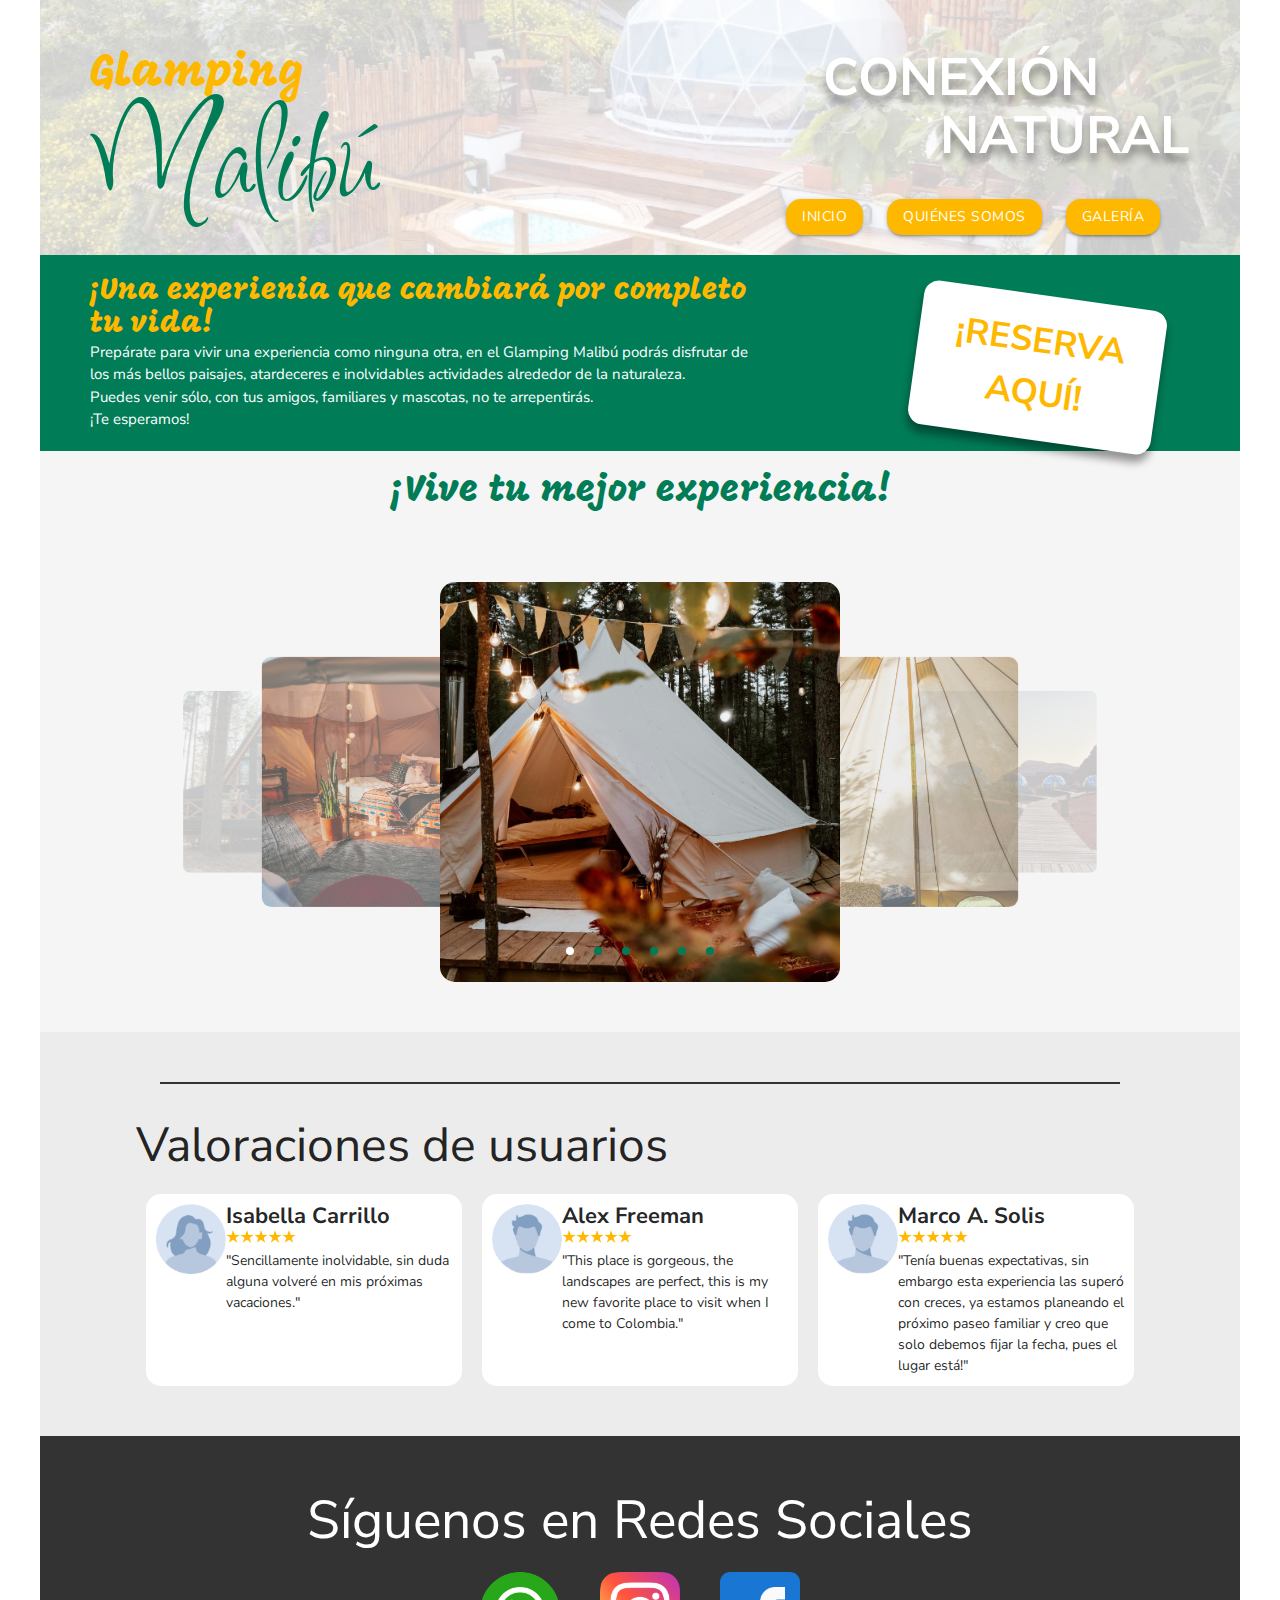
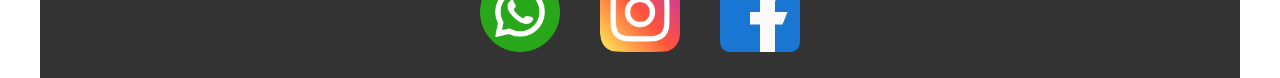
==== index.html @ 71254709 "mejora en reviews y redes sociales" ====
<!DOCTYPE html>
<html lang="es">
<head>
    <meta charset="UTF-8">
    <meta name="viewport" content="width=device-width, initial-scale=1.0">
    <title>Glamping Malibú</title>
    <link rel="stylesheet" href="https://cdnjs.cloudflare.com/ajax/libs/materialize/1.0.0/css/materialize.min.css">
    <link rel="stylesheet" href="estilos.css">
    <link rel="preconnect" href="https://fonts.googleapis.com">
    <link rel="preconnect" href="https://fonts.gstatic.com" crossorigin>
    <link href="https://fonts.googleapis.com/css2?family=Nunito+Sans:ital,opsz,wght@0,6..12,200..1000;1,6..12,200..1000&display=swap" rel="stylesheet">
    <link href="https://fonts.googleapis.com/css2?family=Inspiration&family=Nunito+Sans:ital,opsz,wght@0,6..12,200..1000;1,6..12,200..1000&display=swap" rel="stylesheet">
    <link href="https://fonts.googleapis.com/css2?family=Mogra&display=swap" rel="stylesheet">
</head>
<body>
    <section class="hero-section">
        <div class="hero-tittle">
            <div class="tittle">
                <h1 class="name-glamping">Glamping</h1>
                <h1 class="name-malibu">Malibú</h1>
            </div>
            <div class="hero-conexion">
                <div class="container-conexion">
                    <h2 class="conexion">CONEXIÓN</h2>
                    <h2 class="natural">NATURAL</h2>
                </div>
            </div>
            <div class="hero-buttons">
                <a href="#inicio" class="btn">Inicio</a>
                <a href="#quienes-somos" class="btn">Quiénes Somos</a>
                <a href="#galeria" class="btn">Galería</a>
            </div>
        </div>
    </section>
    <section class="description-section">
        <div class="hero-description">
            <h3 class="subtittle">¡Una experienia que cambiará por completo tu vida!</h3>
            <p>Prepárate para vivir una experiencia como ninguna otra, en el Glamping Malibú podrás disfrutar de los más bellos paisajes,
                 atardeceres e inolvidables actividades alrededor de la naturaleza.</p>
            <p>Puedes venir sólo, con tus amigos, familiares y mascotas, no te arrepentirás.</p>
            <p>¡Te esperamos!</p>
        </div>
        <a href="#reserva" class="btn-reserva">¡RESERVA AQUÍ!</a>
    </section>

    <section id="galeria" class="gallery-section">
        <div class="">
            <div class="row">
                <div class="">
                    <h2 class="gallery-tittle">¡Vive tu mejor experiencia!</h2>
                    <div class="carousel">
                        <div class="carousel-item"><img src="Images/image01.jpg" alt="Imagen 1"></div>
                        <div class="carousel-item"><img src="Images/image02.jpg" alt="Imagen 2"></div>
                        <div class="carousel-item"><img src="Images/image03.jpg" alt="Imagen 3"></div>
                        <div class="carousel-item"><img src="Images/image04.jpg" alt="Imagen 4"></div>
                        <div class="carousel-item"><img src="Images/image05.jpg" alt="Imagen 5"></div>
                        <div class="carousel-item"><img src="Images/image06.jpg" alt="Imagen 6"></div>
                    </div>
                </div>
            </div>
        </div>
    </section>
    <section id="opiniones" class="reviews-section">
        <div class="linea-division container"></div>
        <div class="container-reviews">
            <h2 class="titulo-valoracion">Valoraciones de usuarios</h2>
            <div class="container-valoraciones">
                <div class="review">
                    <div class="image-container"><img src="Images/Mujer.png" alt="img mujer"></div>
                    <div class="review-content">
                        <h3>Isabella Carrillo</h3>
                        <img src="Images/5stars.png" alt="5 estrellas">
                        <p>"Sencillamente inolvidable, sin duda alguna volveré en mis próximas vacaciones."</p>
                    </div>
                </div>
                <div class="review">
                    <div class="image-container"><img src="Images/Hombre.png" alt="img hombre"></div>
                    <div class="review-content">
                        <h3>Alex Freeman</h3>
                        <img src="Images/5stars.png" alt="5 estrellas">
                        <p>"This place is gorgeous, the landscapes are perfect, this is my new favorite place to visit when I come to Colombia."</p>
                    </div>
                </div>
                <div class="review">
                    <div class="image-container"><img src="Images/Hombre.png" alt="img hombre"></div>
                    <div class="review-content">
                        <h3>Marco A. Solis</h3>
                        <img src="Images/5stars.png" alt="5 estrellas">
                        <p>"Tenía buenas expectativas, sin embargo esta experiencia las superó con creces, ya estamos planeando el próximo paseo
                             familiar y creo que solo debemos fijar la fecha, pues el lugar está!"</p>
                    </div.review-content
                   >
                </div>
            </div>
        </div>
    </section>
    <section class="social-section">
        <h2>Síguenos en Redes Sociales</h2>
        <div class="social-links">
            <a href="https://wa.me/573207777663" target="_blank" class="redes"><img src="Images/iconosRedes/whatsapp.png" alt=""></a>
            <a href="https://www.instagram.com/explore/locations/107262155433881/glamping-malibu/" target="_blank" class="redes"><img src="Images/iconosRedes/instagram.png" alt=""></a>
            <a href="https://www.facebook.com/glampingmalibu/" target="_blank" class="redes"><img src="Images/iconosRedes/facebook.png" alt=""></a>
        </div>
    </section>
    <script src="https://cdnjs.cloudflare.com/ajax/libs/materialize/1.0.0/js/materialize.min.js"></script>
    <script src="script.js"></script>
</body>
</html>
---- estilos.css ----
*{
    margin: 0;
    padding: 0;
}
body {
    font-family: "Nunito Sans", sans-serif;
    min-height: 100vh;
    max-width: 1200px;
    margin: 0 auto;
    padding: 0;

}
h3 {
    margin: 0;
    padding: 0;
}
.hero-tittle::before {
    content: '';
    background-image: url("Images/image7.png");
    background-size: cover;
    position: absolute;
    top: 0;
    left: 0;
    width: 100%;
    height: 100%;
    background-position: center;
    z-index: -1;
    opacity: 0.5;
}
.hero-tittle {
    position: relative;
    background-color: rgba(255, 255, 255, 0.6);
    color: #fff;
    text-align: center;
    padding: 50px 50px 10px 50px;
    display: grid;
    grid-template-columns: 2fr 1fr;
    align-content: space-around;
}
.name-glamping {
    text-align: left;
    margin: 0 0 -20px 0;
    padding: 0;
    font-size: 3em;
}
.name-malibu {
    text-align: left;
    margin: 0;
    padding: 0;
    color: #007C57;
    font-family: "Inspiration", cursive;
    font-size: 150px;
    font-weight: lighter;
}
.hero-buttons {
    position: absolute;
    right: 70px;
    bottom: 10px;
}
.container-conexion {
   
}
.conexion, .natural {
    margin: 0;
    padding: 0;
    font-size: 3.5em;
    font-weight: bold;
    text-shadow: 0 8px 8px rgba(0, 0, 0, 0.4);
}
.conexion {
    text-align: left;
}
.natural {
    text-align: right;
}
.description-section {
    position: relative;
    padding: 20px 50px;
    background-color: #007C57;
    color: #fff;
    background-size: cover;
    display: grid;
    grid-template-columns: 3fr 2fr;
}
.subtittle, .name-glamping {
    color: #FFB800;
    font-family: "Mogra", system-ui;
    font-weight: lighter;
}
.subtittle {
    font-size: 2em;
}
.gallery-section {
    background-color: #f5f5f5;
    padding: 0;
}
.gallery-tittle {
    margin: 0;
    padding: 20px;
    color: #007C57;
    font-family: "Mogra", system-ui;
    font-size: 2.5em;
    font-weight: lighter;
    text-align: center;
}
.carousel {
    min-height: 500px;

}
.carousel .carousel-item {
    display: flex;
    justify-content: center;
    width: 400px;
    height: 400px;
}
.carousel .carousel-item img {
    object-fit: cover;
    border-radius: 15px;
}
.carousel .indicators .indicator-item {
    background: #007C57;
    margin: 70px 10px;
}
.linea-division {
    width: 80%;
    height: 2px;
    background-color: #333;
}
.container-reviews {
    margin: 0 8%;
}
.reviews-section {
    background-color: #ECECEC;
    padding: 50px 0;
}
.container-valoraciones {
    display: grid;
    grid-template-columns: 1fr 1fr 1fr;
}
.titulo-valoracion {
    font-size: 48px;
}
.review {
    background-color: #ffffff;
    margin: 0 10px;
    border-radius: 15px;
    padding: 10px;
    display: grid;
    grid-template-columns: 1fr 6fr;
}
.review img {
    width: 70px;
}
.review h3 {
    font-size: 22px;
    font-weight: bold;
}
.review p {
    font-size: 14px;
}
.social-section {
    background-color: #333;
    color: #fff;
    text-align: center;
    padding: 20px 8%;
    
}
.social-links {
    display: flex;
    justify-content: center;
}
.redes {

}
.redes img{
    width: 80px;
    margin: 0 20px;
}
.btn {
    background-color: #FFB800;
    color: #fff;
    text-decoration: none;
    border-radius: 15px;
    margin: 10px;
}
.btn-reserva {
    position: absolute;
    top: 30px;
    right: 70px;
    width: 7em;
    align-self: center;
    font-size: 35px;
    font-weight: bold;
    text-align: center;
    padding: 20px 30px;
    background-color: #fff;
    color: #FFB800;
    text-decoration: none;
    border-radius: 15px;
    margin: 10px;
    text-transform: uppercase;
    transform: rotate(8deg);
    box-shadow: 0 8px 8px rgba(0, 0, 0, 0.4);
}
.row {
    margin: 0;
}
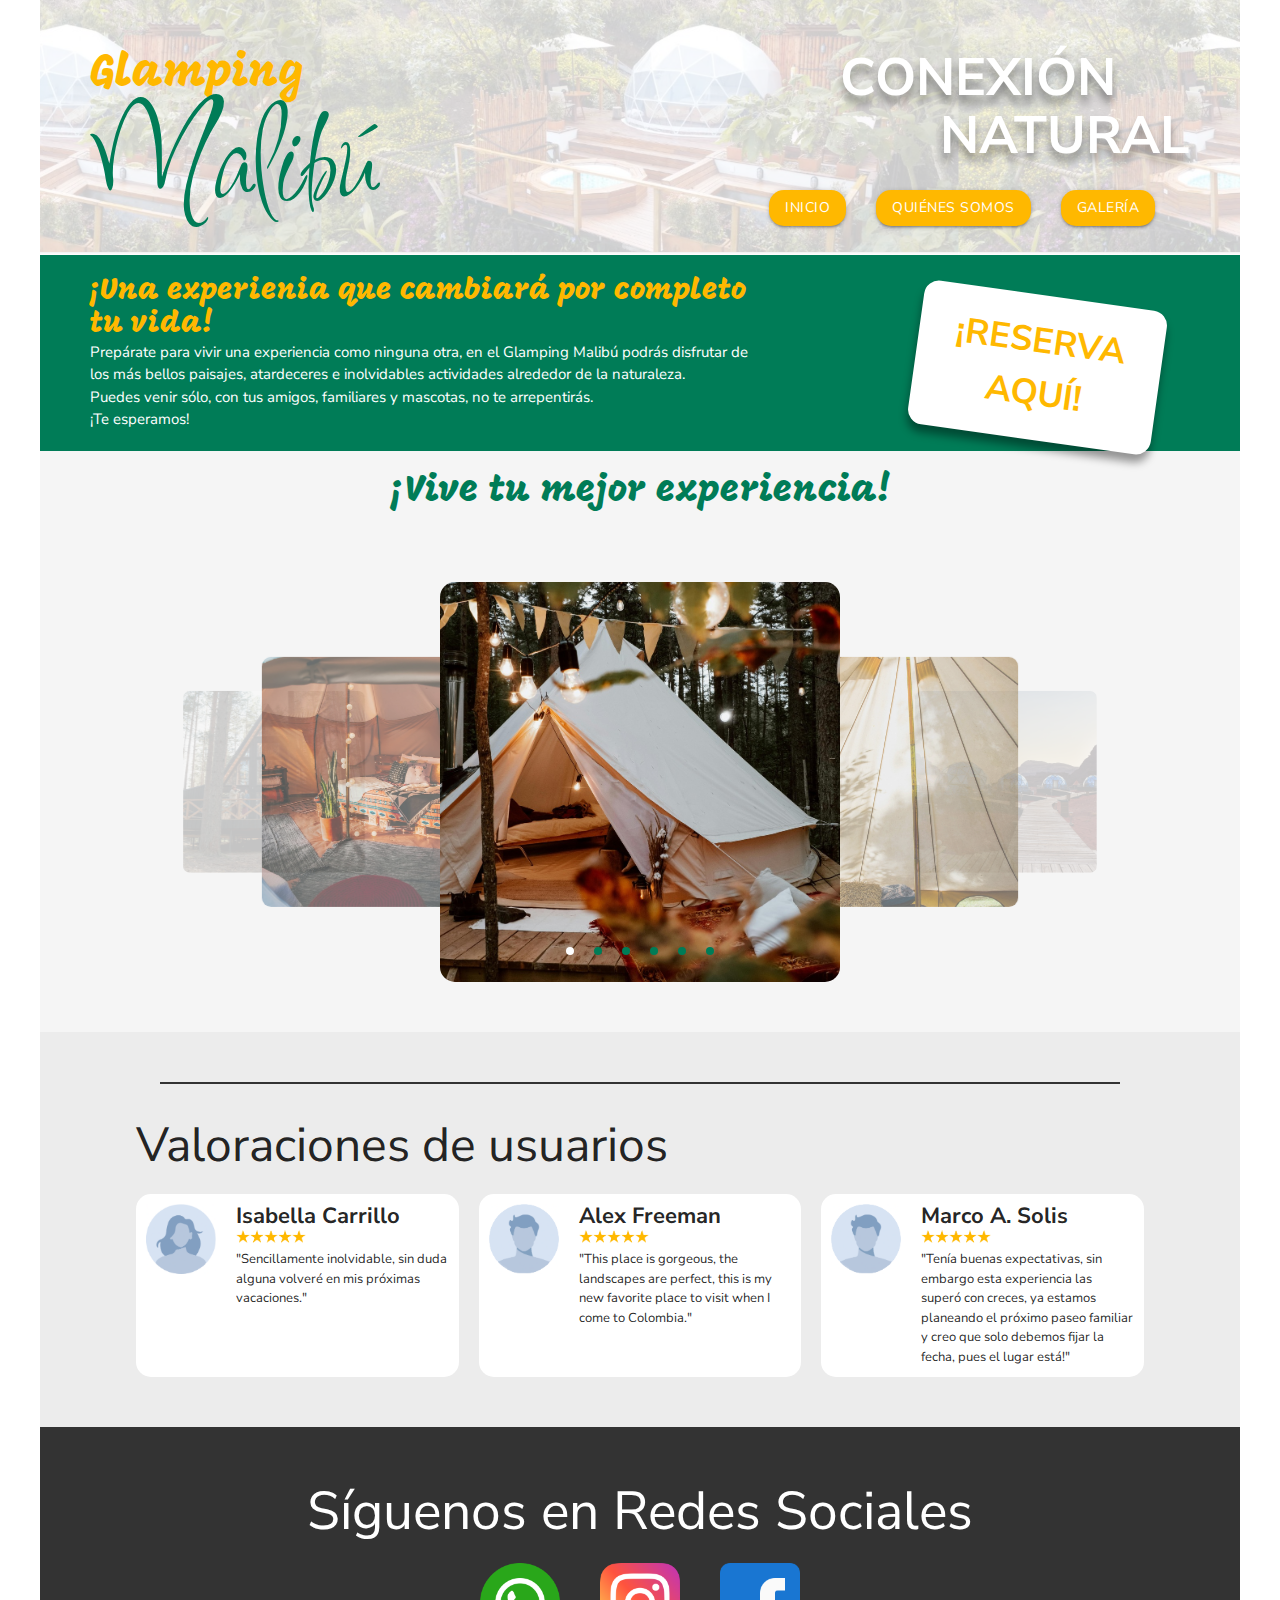
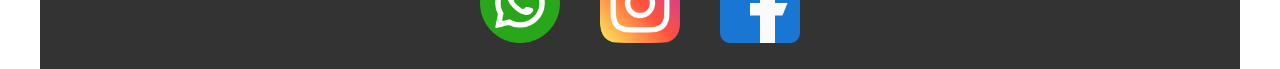
==== commit 4741972a: "primer arreglo responsive" ====
--- a/index.html
+++ b/index.html
@@ -26,9 +26,14 @@
                 </div>
             </div>
             <div class="hero-buttons">
-                <a href="#inicio" class="btn">Inicio</a>
-                <a href="#quienes-somos" class="btn">Quiénes Somos</a>
-                <a href="#galeria" class="btn">Galería</a>
+                <button class="abrir-menu">Abrir</button>
+                <nav class="nav-buttons">
+                    <ul class="nav-list">
+                        <li><a href="#inicio" class="btn">Inicio</a></li>
+                        <li><a href="#quienes-somos" class="btn">Quiénes Somos</a></li>
+                        <li><a href="#galeria" class="btn">Galería</a></li>
+                    </ul>
+                </nav>
             </div>
         </div>
     </section>
--- a/estilos.css
+++ b/estilos.css
@@ -17,7 +17,7 @@
 .hero-tittle::before {
     content: '';
     background-image: url("Images/image7.png");
-    background-size: cover;
+    background-size: contain;
     position: absolute;
     top: 0;
     left: 0;
@@ -33,9 +33,13 @@
     color: #fff;
     text-align: center;
     padding: 50px 50px 10px 50px;
-    display: grid;
-    grid-template-columns: 2fr 1fr;
-    align-content: space-around;
+    display: flex;
+    flex-wrap: wrap;
+    justify-content: space-between;
+}
+.hero-conexion {
+    width: 350px;
+    margin-left: 20px;
 }
 .name-glamping {
     text-align: left;
@@ -52,13 +56,20 @@
     font-size: 150px;
     font-weight: lighter;
 }
+.abrir-menu {
+    display: none;
+}
+nav {
+    background-color: transparent;
+    box-shadow: none;
+}
+.nav-list li a {
+    
+}
 .hero-buttons {
     position: absolute;
     right: 70px;
     bottom: 10px;
-}
-.container-conexion {
-   
 }
 .conexion, .natural {
     margin: 0;
@@ -105,7 +116,6 @@
 }
 .carousel {
     min-height: 500px;
-
 }
 .carousel .carousel-item {
     display: flex;
@@ -135,20 +145,31 @@
 }
 .container-valoraciones {
     display: grid;
-    grid-template-columns: 1fr 1fr 1fr;
+    grid-template-columns: 
+        repeat(
+            auto-fit, 
+            minmax(300px, 1fr)
+        );
+    gap: 20px;
+
 }
 .titulo-valoracion {
     font-size: 48px;
 }
 .review {
     background-color: #ffffff;
-    margin: 0 10px;
-    border-radius: 15px;
-    padding: 10px;
+    border-radius: 15px;
     display: grid;
     grid-template-columns: 1fr 6fr;
 }
-.review img {
+.image-container img {
+    width: 70px;
+    margin: 10px;
+}
+.review-content {
+    margin: 10px;
+}
+.review-content img {
     width: 70px;
 }
 .review h3 {
@@ -156,7 +177,7 @@
     font-weight: bold;
 }
 .review p {
-    font-size: 14px;
+    font-size: 13px;
 }
 .social-section {
     background-color: #333;
@@ -204,4 +225,40 @@
 }
 .row {
     margin: 0;
+}
+@media (max-width:800px) {
+    .carousel {
+        perspective: 300px;
+    }
+    .hero-tittle {
+        position: unset;
+        padding: 50px 50px 30px 50px;
+        display: flex;
+        flex-wrap: wrap;
+        justify-content: space-between;
+    }
+    .btn-reserva {
+        position: unset;
+        font-size: 20px;
+        width: 8em;
+    }
+    .description-section {
+        display: flex;
+        flex-wrap: wrap;
+    }
+}
+@media screen and (max-width:800px) {
+    /*.abrir-menu {
+        display: block;
+    }
+    .nav-buttons {
+        display: none;
+    }*/
+    .nav-buttons {
+    
+        top: 0;
+    }
+    .nav-list{
+        flex-direction: column;
+    }
 }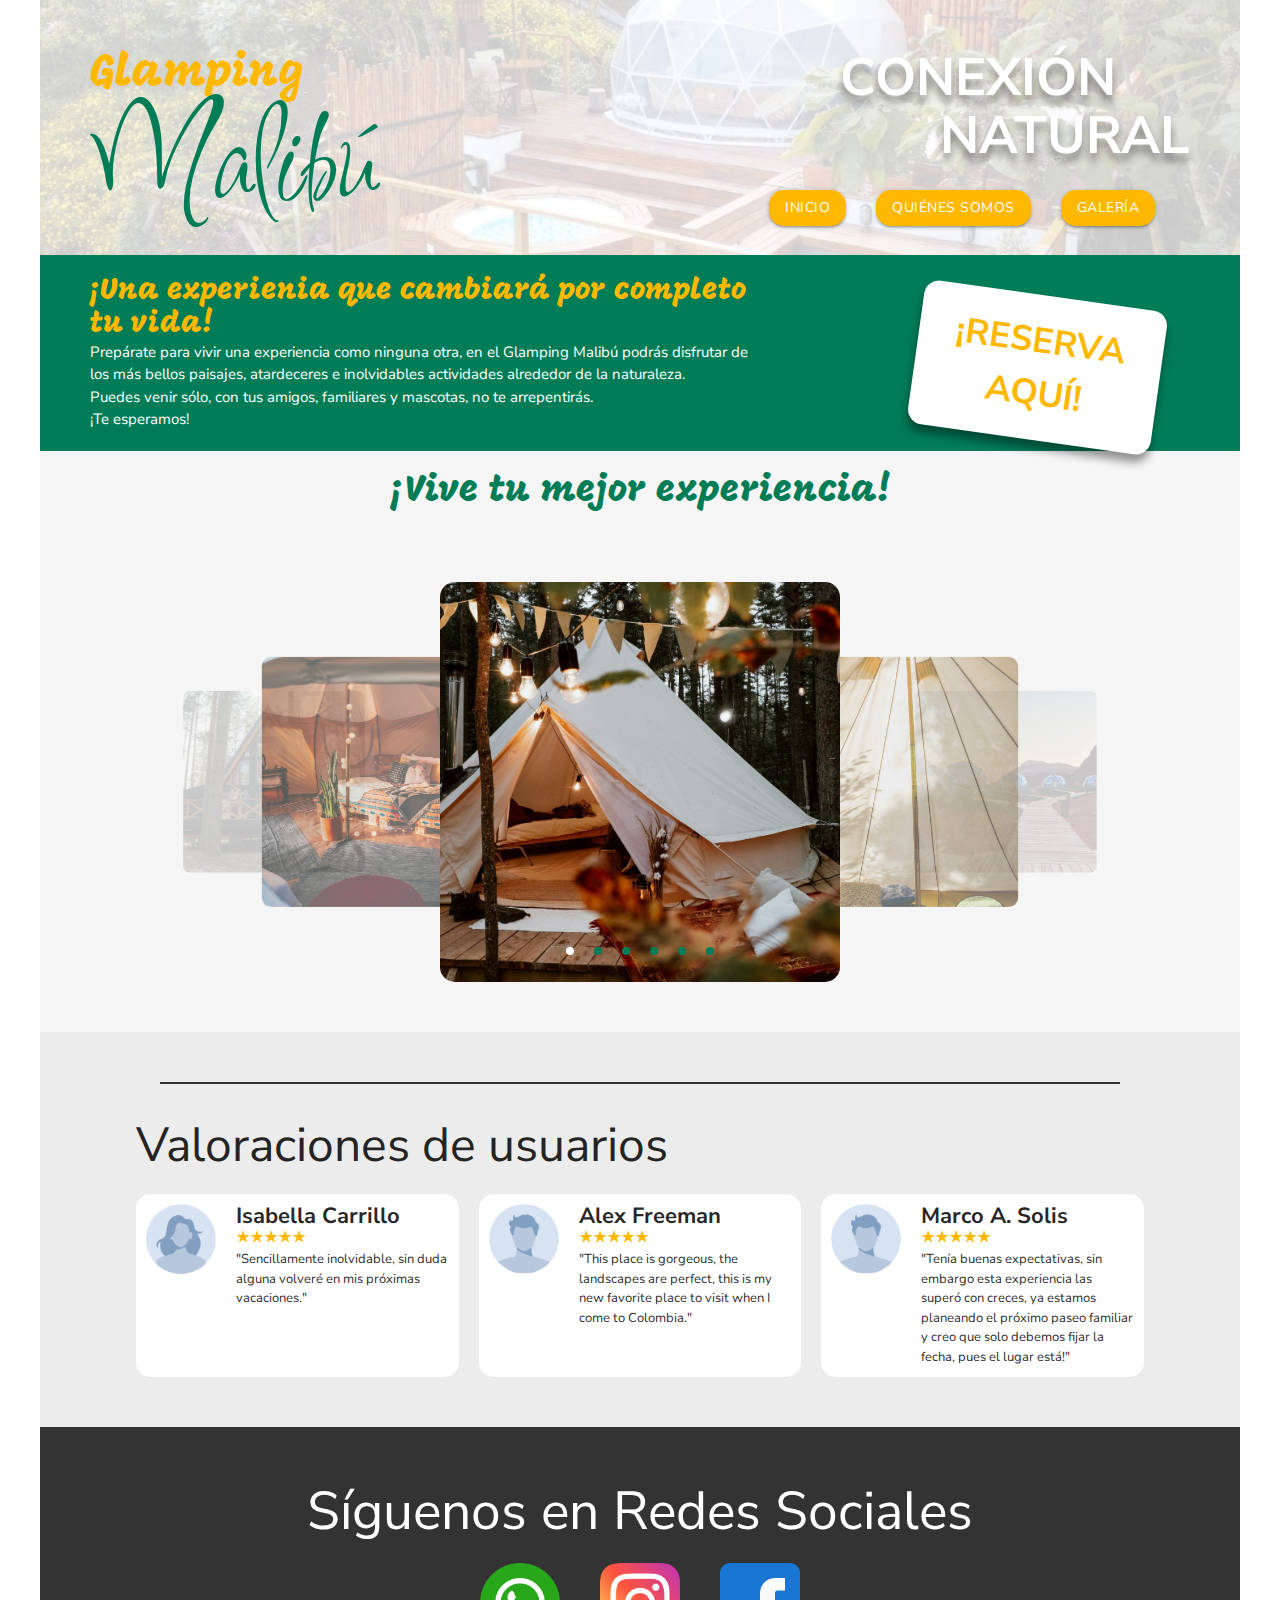
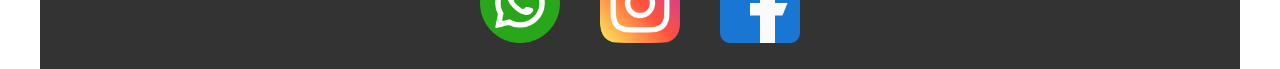
==== commit 1e9ed2f5: "finalizacion responsive" ====
--- a/index.html
+++ b/index.html
@@ -4,6 +4,7 @@
     <meta charset="UTF-8">
     <meta name="viewport" content="width=device-width, initial-scale=1.0">
     <title>Glamping Malibú</title>
+    <link rel="stylesheet" href="https://cdn.jsdelivr.net/npm/bootstrap-icons@1.11.3/font/bootstrap-icons.min.css">
     <link rel="stylesheet" href="https://cdnjs.cloudflare.com/ajax/libs/materialize/1.0.0/css/materialize.min.css">
     <link rel="stylesheet" href="estilos.css">
     <link rel="preconnect" href="https://fonts.googleapis.com">
@@ -26,12 +27,13 @@
                 </div>
             </div>
             <div class="hero-buttons">
-                <button class="abrir-menu">Abrir</button>
-                <nav class="nav-buttons">
+                <button class="abrir-menu" id="abrir"><i class="bi bi-list"></i></button>
+                <nav class="nav-buttons" id="nav">
+                    <button class="cerrar-menu" id="cerrar"><i class="bi bi-x-circle"></i></button>
                     <ul class="nav-list">
                         <li><a href="#inicio" class="btn">Inicio</a></li>
                         <li><a href="#quienes-somos" class="btn">Quiénes Somos</a></li>
-                        <li><a href="#galeria" class="btn">Galería</a></li>
+                        <li><a href="#galeria" class="btn" id="galeria-btn">Galería</a></li>
                     </ul>
                 </nav>
             </div>
@@ -47,12 +49,11 @@
         </div>
         <a href="#reserva" class="btn-reserva">¡RESERVA AQUÍ!</a>
     </section>
-
-    <section id="galeria" class="gallery-section">
-        <div class="">
+    <section class="gallery-section">
+        <div>
             <div class="row">
                 <div class="">
-                    <h2 class="gallery-tittle">¡Vive tu mejor experiencia!</h2>
+                    <h2 class="gallery-tittle" id="galeria">¡Vive tu mejor experiencia!</h2>
                     <div class="carousel">
                         <div class="carousel-item"><img src="Images/image01.jpg" alt="Imagen 1"></div>
                         <div class="carousel-item"><img src="Images/image02.jpg" alt="Imagen 2"></div>
--- a/estilos.css
+++ b/estilos.css
@@ -8,7 +8,6 @@
     max-width: 1200px;
     margin: 0 auto;
     padding: 0;
-
 }
 h3 {
     margin: 0;
@@ -17,7 +16,7 @@
 .hero-tittle::before {
     content: '';
     background-image: url("Images/image7.png");
-    background-size: contain;
+    background-size: cover;
     position: absolute;
     top: 0;
     left: 0;
@@ -56,15 +55,28 @@
     font-size: 150px;
     font-weight: lighter;
 }
+.abrir-menu, .cerrar-menu{
+    display: none;
+    border: 0;
+    background-color: transparent;
+    cursor: pointer;
+}
 .abrir-menu {
-    display: none;
+    font-size: 4rem;
+    position: absolute;
+    top: 20px;
+    right: 20px;
+    color: #007C57;
+}
+.cerrar-menu {
+    color: #FFB800;
+}
+nav i {
+    font-size: 3rem;
 }
 nav {
     background-color: transparent;
     box-shadow: none;
-}
-.nav-list li a {
-    
 }
 .hero-buttons {
     position: absolute;
@@ -189,9 +201,6 @@
 .social-links {
     display: flex;
     justify-content: center;
-}
-.redes {
-
 }
 .redes img{
     width: 80px;
@@ -237,7 +246,20 @@
         flex-wrap: wrap;
         justify-content: space-between;
     }
+    .hero-tittle::before {
+        height: 500px;
+    }
+    .tittle {
+        width: 50vw;
+    }
+    .name-glamping{
+        font-size: 2em;
+    }
+    .name-malibu {
+        font-size: 100px;
+    }
     .btn-reserva {
+        margin-top: 20px;
         position: unset;
         font-size: 20px;
         width: 8em;
@@ -245,20 +267,52 @@
     .description-section {
         display: flex;
         flex-wrap: wrap;
+        align-items: end;
     }
 }
 @media screen and (max-width:800px) {
-    /*.abrir-menu {
+    .abrir-menu, .cerrar-menu {
         display: block;
     }
+    .btn {
+        background-color: transparent;
+        text-decoration: none;
+        border-radius: 0%;
+    }
+    .hero-buttons {
+        position: unset;
+    }
     .nav-buttons {
-        display: none;
-    }*/
-    .nav-buttons {
-    
+        opacity: 0;
+        visibility: hidden;
+        display: flex;
+        flex-direction: column;
+        align-items: end;
+        gap: 1rem;
+        position: absolute;
         top: 0;
-    }
-    .nav-list{
+        right: 0;
+        width: auto;
+        height: 50vh;
+        background-color: #007C57;
+        padding: 3rem;
+        box-shadow: 0 0 0 100vmax rgba(0, 0, 0, 0.5);
+        z-index: 1;
+    }
+    .nav-buttons.visible {
+        opacity: 1;
+        visibility: visible;
+    }
+    .nav-list {
+        display: flex;
         flex-direction: column;
+        align-items: end;
+    }
+    .nav-buttons ul li a{
+        margin: 0;
+    }
+    .nav-list li a {
+        color: #FFB800;
+        background-color: #ECECEC;
     }
 }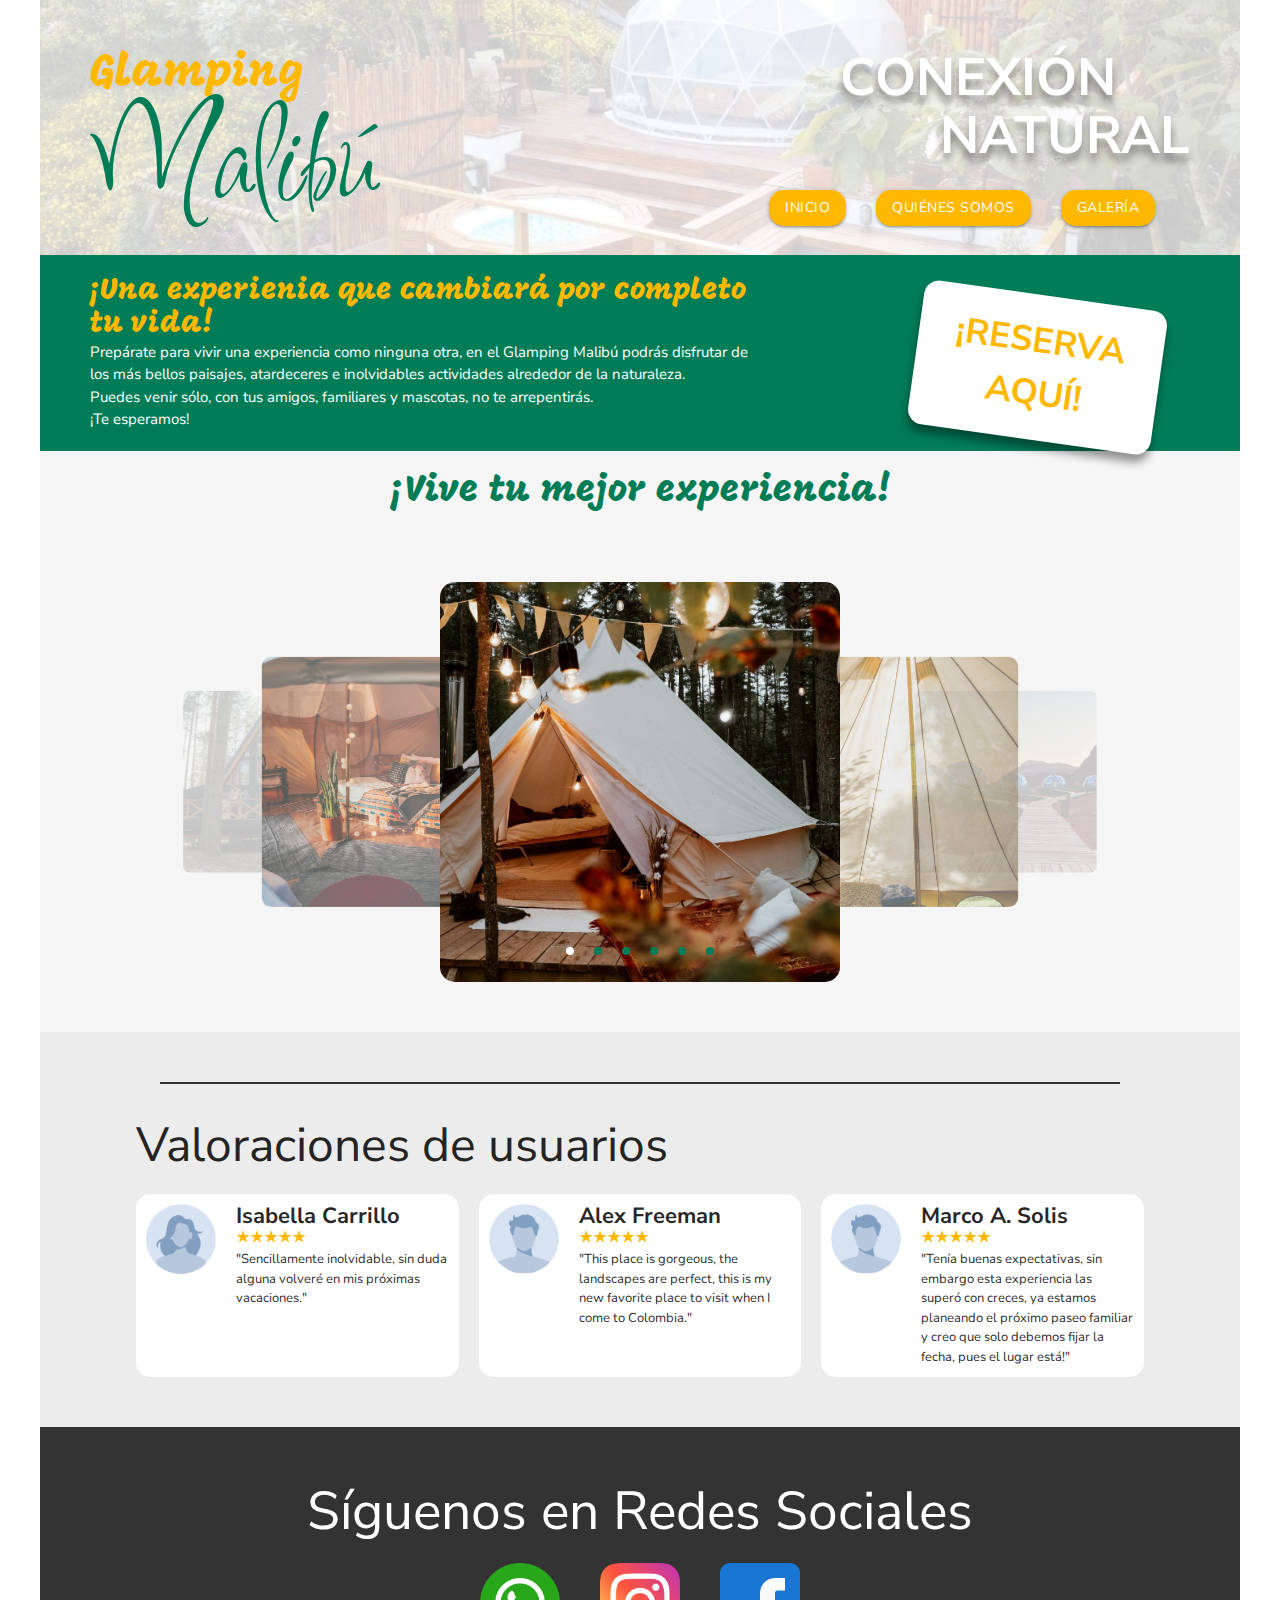
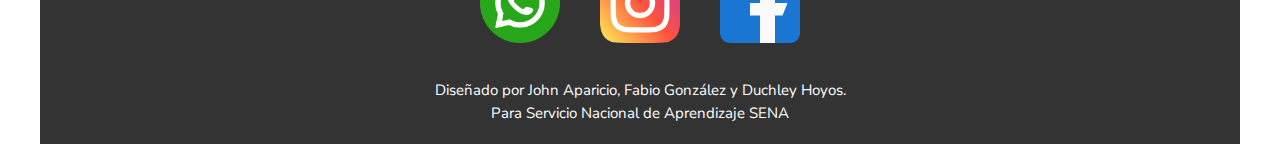
==== commit 207bce2a: "Agregado pie de página con nombres" ====
--- a/index.html
+++ b/index.html
@@ -17,8 +17,8 @@
     <section class="hero-section">
         <div class="hero-tittle">
             <div class="tittle">
-                <h1 class="name-glamping">Glamping</h1>
-                <h1 class="name-malibu">Malibú</h1>
+                <a href="index.html"><h1 class="name-glamping">Glamping</h1></a>
+                <a href="index.html"><h1 class="name-malibu">Malibú</h1></a>
             </div>
             <div class="hero-conexion">
                 <div class="container-conexion">
@@ -31,8 +31,8 @@
                 <nav class="nav-buttons" id="nav">
                     <button class="cerrar-menu" id="cerrar"><i class="bi bi-x-circle"></i></button>
                     <ul class="nav-list">
-                        <li><a href="#inicio" class="btn">Inicio</a></li>
-                        <li><a href="#quienes-somos" class="btn">Quiénes Somos</a></li>
+                        <li><a href="index.html" class="btn">Inicio</a></li>
+                        <li><a href="quienes-somos.html" class="btn">Quiénes Somos</a></li>
                         <li><a href="#galeria" class="btn" id="galeria-btn">Galería</a></li>
                     </ul>
                 </nav>
@@ -47,7 +47,7 @@
             <p>Puedes venir sólo, con tus amigos, familiares y mascotas, no te arrepentirás.</p>
             <p>¡Te esperamos!</p>
         </div>
-        <a href="#reserva" class="btn-reserva">¡RESERVA AQUÍ!</a>
+        <a href="reserva.html" class="btn-reserva">¡RESERVA AQUÍ!</a>
     </section>
     <section class="gallery-section">
         <div>
@@ -107,6 +107,10 @@
             <a href="https://www.instagram.com/explore/locations/107262155433881/glamping-malibu/" target="_blank" class="redes"><img src="Images/iconosRedes/instagram.png" alt=""></a>
             <a href="https://www.facebook.com/glampingmalibu/" target="_blank" class="redes"><img src="Images/iconosRedes/facebook.png" alt=""></a>
         </div>
+        <div class="pie-de-pagina">
+            <p>Diseñado por John Aparicio, Fabio González y Duchley Hoyos.</p>
+            <p>Para Servicio Nacional de Aprendizaje SENA</p>
+        </div>
     </section>
     <script src="https://cdnjs.cloudflare.com/ajax/libs/materialize/1.0.0/js/materialize.min.js"></script>
     <script src="script.js"></script>
--- a/estilos.css
+++ b/estilos.css
@@ -205,6 +205,9 @@
 .redes img{
     width: 80px;
     margin: 0 20px;
+}
+.pie-de-pagina {
+    margin-top: 30px;
 }
 .btn {
     background-color: #FFB800;
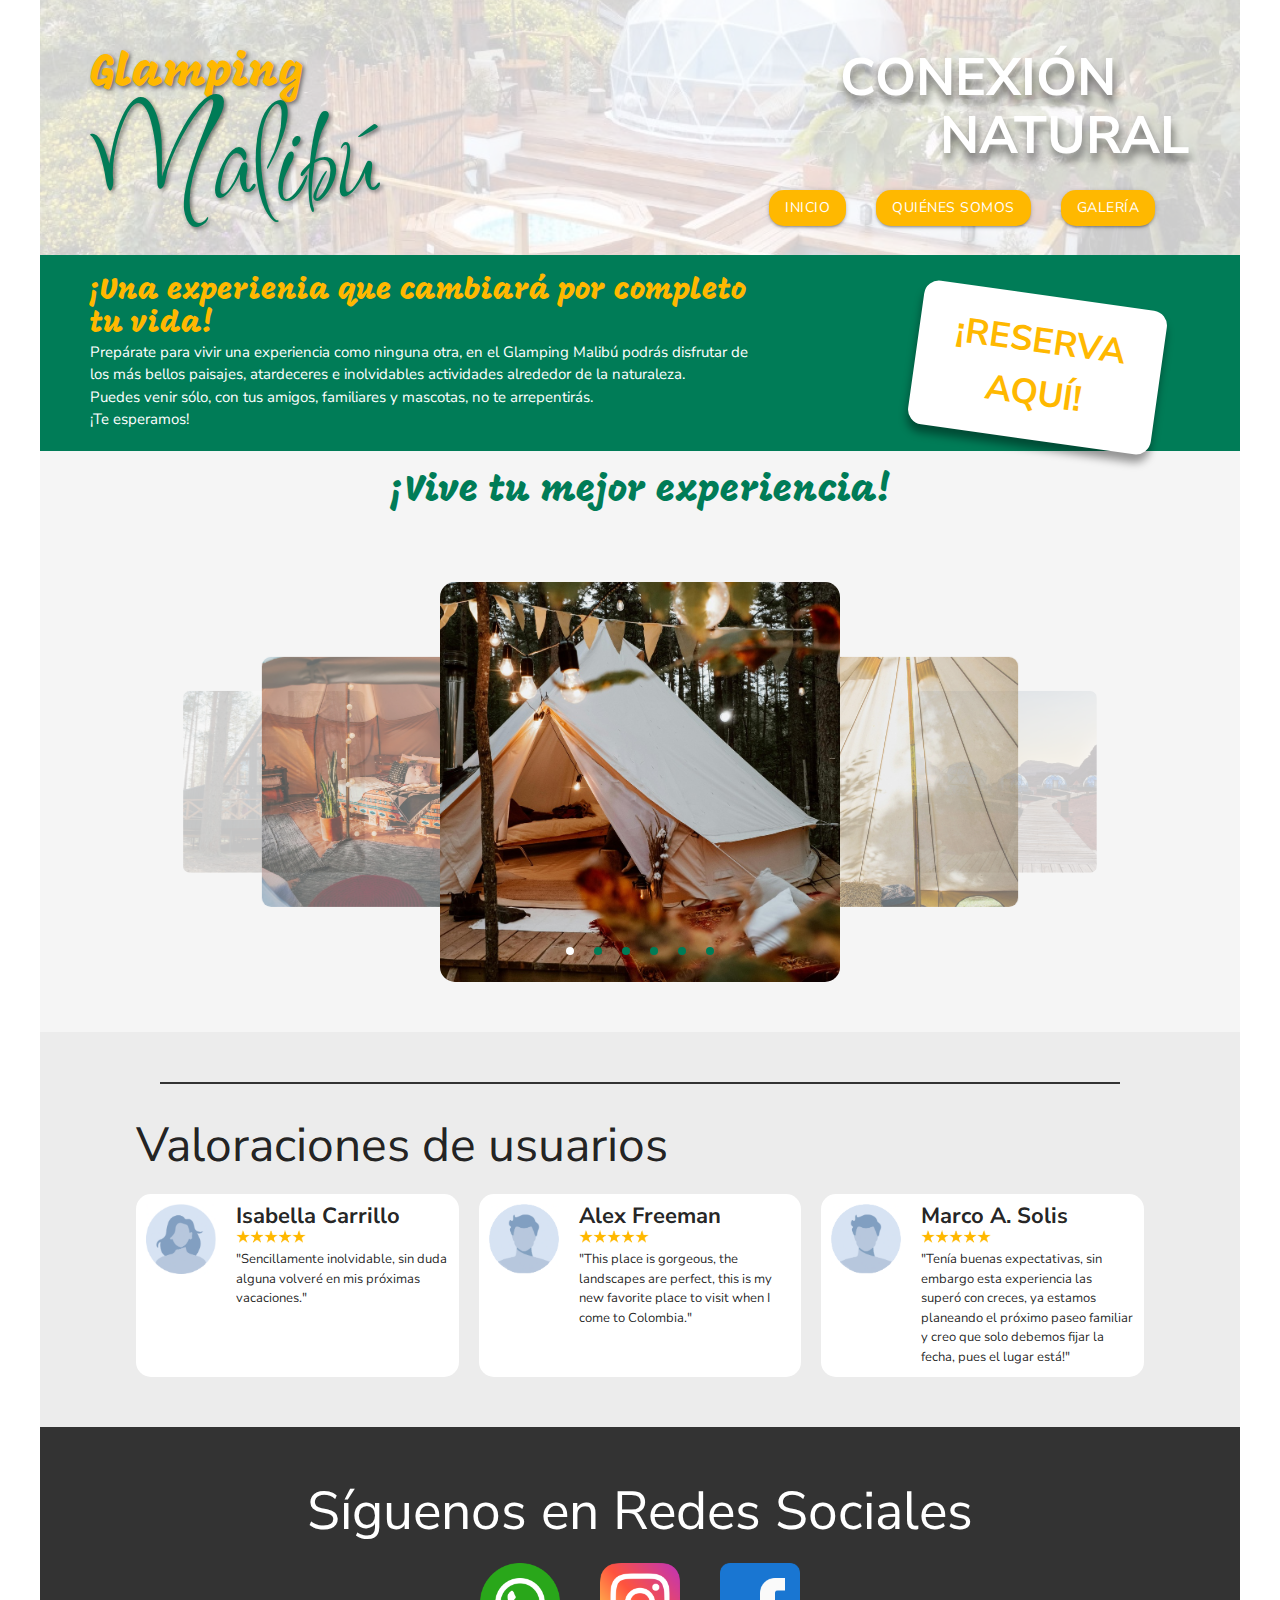
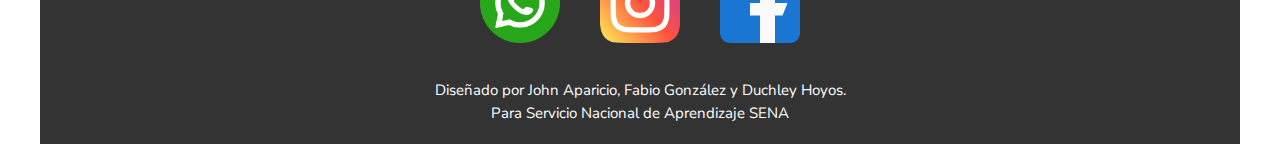
==== commit 0868ec21: "leves modificaciones" ====
--- a/index.html
+++ b/index.html
@@ -115,4 +115,4 @@
     <script src="https://cdnjs.cloudflare.com/ajax/libs/materialize/1.0.0/js/materialize.min.js"></script>
     <script src="script.js"></script>
 </body>
-</html>
+</html>--- a/estilos.css
+++ b/estilos.css
@@ -42,12 +42,14 @@
 }
 .name-glamping {
     text-align: left;
+    text-shadow: 2px 2px 4px rgba(0, 0, 0, 0.5);
     margin: 0 0 -20px 0;
     padding: 0;
     font-size: 3em;
 }
 .name-malibu {
     text-align: left;
+    text-shadow: 2px 2px 4px rgba(0, 0, 0, 0.5);
     margin: 0;
     padding: 0;
     color: #007C57;
@@ -88,7 +90,7 @@
     padding: 0;
     font-size: 3.5em;
     font-weight: bold;
-    text-shadow: 0 8px 8px rgba(0, 0, 0, 0.4);
+    text-shadow: 2px 8px 8px rgba(0, 0, 0, 0.5);
 }
 .conexion {
     text-align: left;
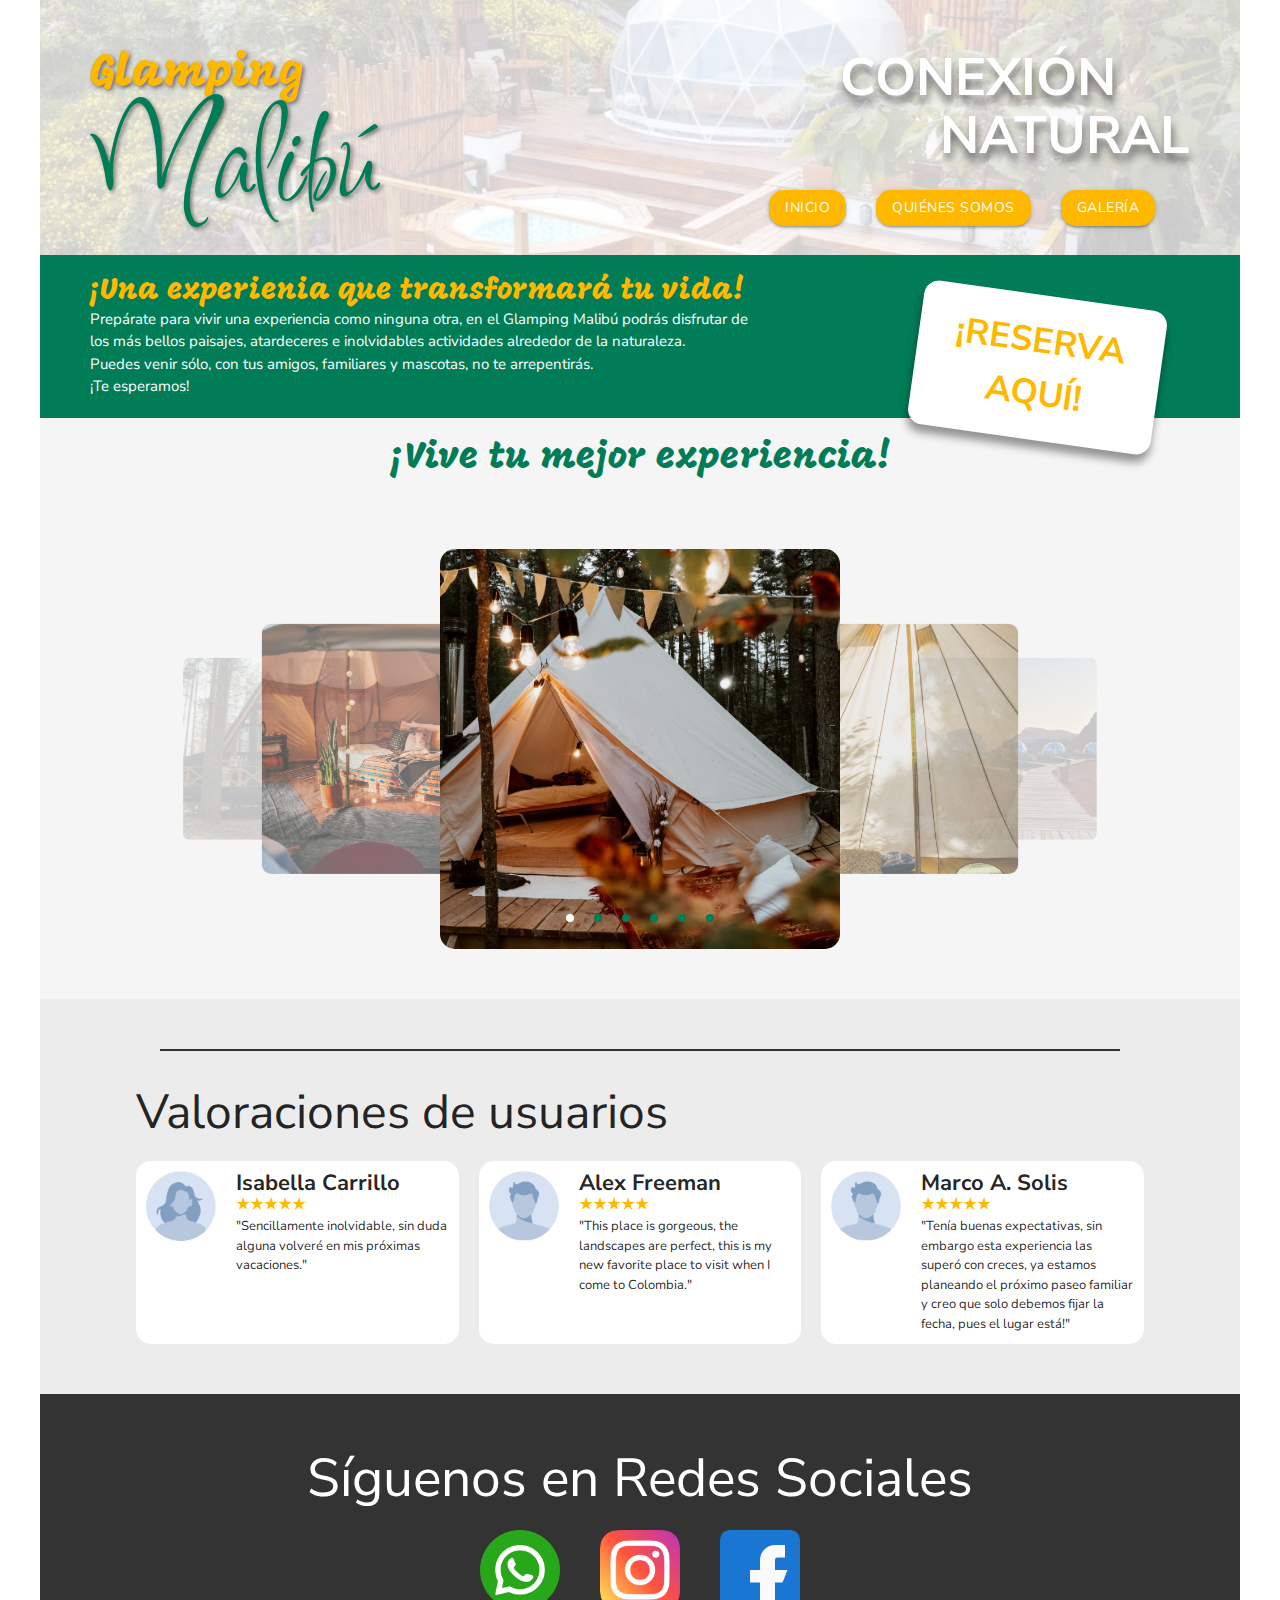
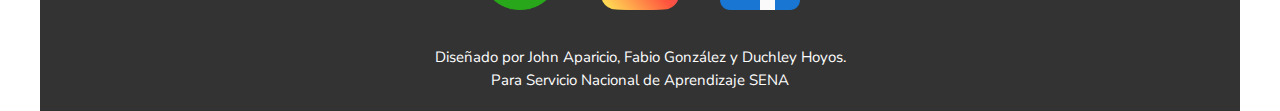
==== commit 00c0dc58: "Modificacion_texto_bienvenida" ====
--- a/index.html
+++ b/index.html
@@ -4,6 +4,7 @@
     <meta charset="UTF-8">
     <meta name="viewport" content="width=device-width, initial-scale=1.0">
     <title>Glamping Malibú</title>
+    <link rel="icon" href="Images/iconosRedes/camping_holiday_excursion_camp_tent_icon_258744.ico">
     <link rel="stylesheet" href="https://cdn.jsdelivr.net/npm/bootstrap-icons@1.11.3/font/bootstrap-icons.min.css">
     <link rel="stylesheet" href="https://cdnjs.cloudflare.com/ajax/libs/materialize/1.0.0/css/materialize.min.css">
     <link rel="stylesheet" href="estilos.css">
@@ -41,7 +42,7 @@
     </section>
     <section class="description-section">
         <div class="hero-description">
-            <h3 class="subtittle">¡Una experienia que cambiará por completo tu vida!</h3>
+            <h3 class="subtittle">¡Una experienia que transformará tu vida!</h3>
             <p>Prepárate para vivir una experiencia como ninguna otra, en el Glamping Malibú podrás disfrutar de los más bellos paisajes,
                  atardeceres e inolvidables actividades alrededor de la naturaleza.</p>
             <p>Puedes venir sólo, con tus amigos, familiares y mascotas, no te arrepentirás.</p>
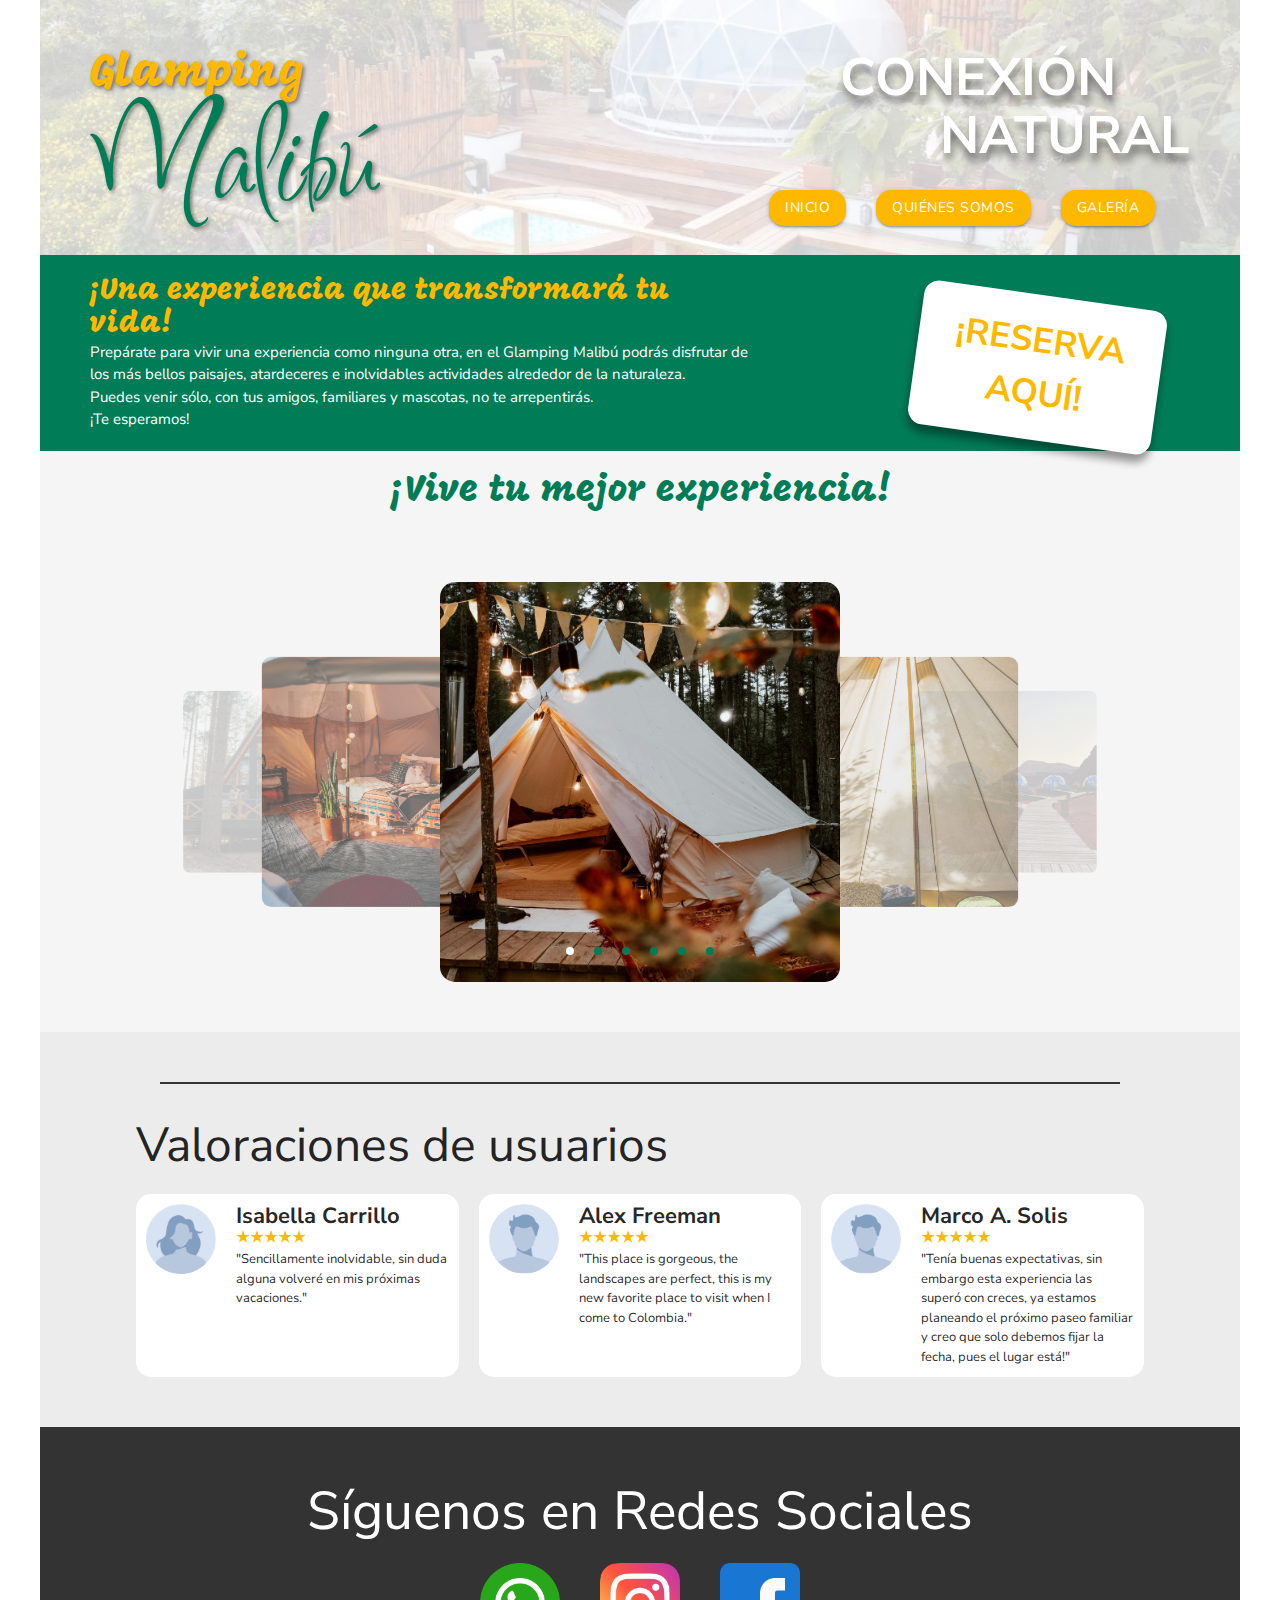
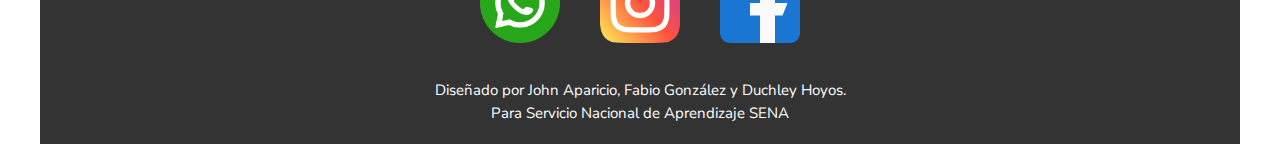
==== commit c56b4127: "Correccion_Palabra_Texto_Bienvenida" ====
--- a/index.html
+++ b/index.html
@@ -42,7 +42,7 @@
     </section>
     <section class="description-section">
         <div class="hero-description">
-            <h3 class="subtittle">¡Una experienia que transformará tu vida!</h3>
+            <h3 class="subtittle">¡Una experiencia que transformará tu vida!</h3>
             <p>Prepárate para vivir una experiencia como ninguna otra, en el Glamping Malibú podrás disfrutar de los más bellos paisajes,
                  atardeceres e inolvidables actividades alrededor de la naturaleza.</p>
             <p>Puedes venir sólo, con tus amigos, familiares y mascotas, no te arrepentirás.</p>
